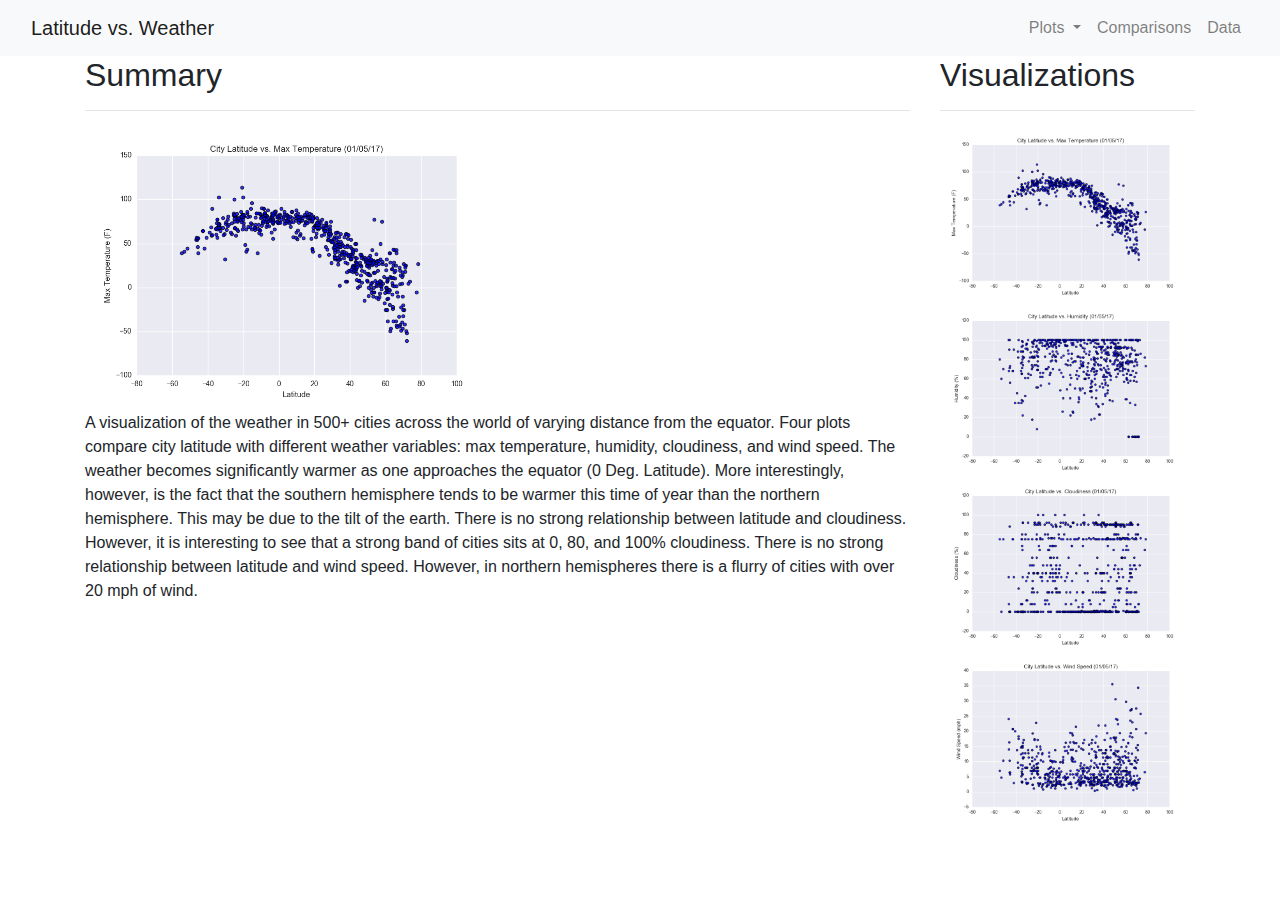
==== index.html @ 9cf39f4a "Update files and resources" ====
<!DOCTYPE html>
<html lang="en-us">

<head>
  <meta charset="UTF-8">
  <meta http-equiv="X-UA-Compatible" content="IE=edge">
  <meta name="viewport" content="width=device-width, initial-scale=1.0">
  <link rel="stylesheet" href="https://stackpath.bootstrapcdn.com/bootstrap/4.3.1/css/bootstrap.min.css" integrity="sha384-ggOyR0iXCbMQv3Xipma34MD+dH/1fQ784/j6cY/iJTQUOhcWr7x9JvoRxT2MZw1T" crossorigin="anonymous">
  <link rel="stylesheet" type="text/css" href="style.css">
  <title>Home</title>
</head>

<body>
  <nav class="navbar navbar-expand-md navbar-light bg-light">
    <div class="container-fluid">
      <a class="navbar-brand active" href="index.html">Latitude vs. Weather</a>
      <button class="navbar-toggler" type="button" data-bs-toggle="collapse" data-bs-target="#navbarSupportedContent" aria-controls="navbarSupportedContent" aria-expanded="false" aria-label="Toggle navigation">
        <span class="navbar-toggler-icon"></span>
      </button>
      <div class="collapse navbar-collapse d-flex justify-content-end" id="navbarSupportedContent">
        <ul class="navbar-nav">
          <li class="nav-item dropdown">
            <a class="nav-link dropdown-toggle" href="#" id="navbarDropdown" role="button" data-bs-toggle="dropdown" aria-expanded="false">
              Plots
            </a>
            <ul class="dropdown-menu" aria-labelledby="navbarDropdown" id="navbarDropdown">
              <li><a class="dropdown-item" href="figure1.html">Max Temperature</a></li>
              <li><a class="dropdown-item" href="figure2.html">Humidity</a></li>
              <li><a class="dropdown-item" href="figure3.html">Cloudiness</a></li>
              <li><a class="dropdown-item" href="figure4.html">Wind Speed</a></li>
            </ul>
          </li>
          <li class="nav-item">
            <a class="nav-link" href="comparisons.html">Comparisons</a>
          </li>
          <li class="nav-item">
            <a class="nav-link" href="cities.html">Data</a>
          </li>
        </ul>
      </div>
    </div>
  </nav>
  
  <div class="container">
    <div class="row">
      <div class="col-sm-12 col-md-9">
        <h2>Summary</h2>
        <hr>
        <img src="Resources\assets\images\Fig1.png" alt="City Latitude vs. Max Temperature" width=50%/>
        <p>
          A visualization of the weather in 500+ cities across the world of varying distance from the equator. Four plots compare city 
          latitude with different weather variables: max temperature, humidity, cloudiness, and wind speed.
          The weather becomes significantly warmer as one approaches the equator (0 Deg. Latitude). 
          More interestingly, however, is the fact that the southern hemisphere tends to be warmer this time of year than the northern hemisphere. This may be due to the tilt of the earth.
          There is no strong relationship between latitude and cloudiness. However, it is interesting to see that a strong band of cities sits at 0, 80, and 100% cloudiness.
          There is no strong relationship between latitude and wind speed. However, in northern hemispheres there is a flurry of cities with over 20 mph of wind.
        </p>
      </div>
      <div class="col-6 col-sm-6 col-md-3">
        <h2>Visualizations</h2>
        <hr>
          <a href="figure1.html" target="_blank"><img src="Resources\assets\images\Fig1.png" alt="City Latitude vs. Max Temperature" class="img-fluid"></a>
          <a href="figure2.html" target="_blank"><img src="Resources\assets\images\Fig2.png" alt="City Latitude vs. Humidity" class="img-fluid"></a>
          <a href="figure3.html" target="_blank"><img src="Resources\assets\images\Fig3.png" alt="City Latitude vs. Cloudiness" class="img-fluid"></a>
          <a href="figure4.html" target="_blank"><img src="Resources\assets\images\Fig4.png" alt="City Latitude vs. Wind Speed" class="img-fluid"></a>
      </div>
    </div>
  </div>
</body>

</html>
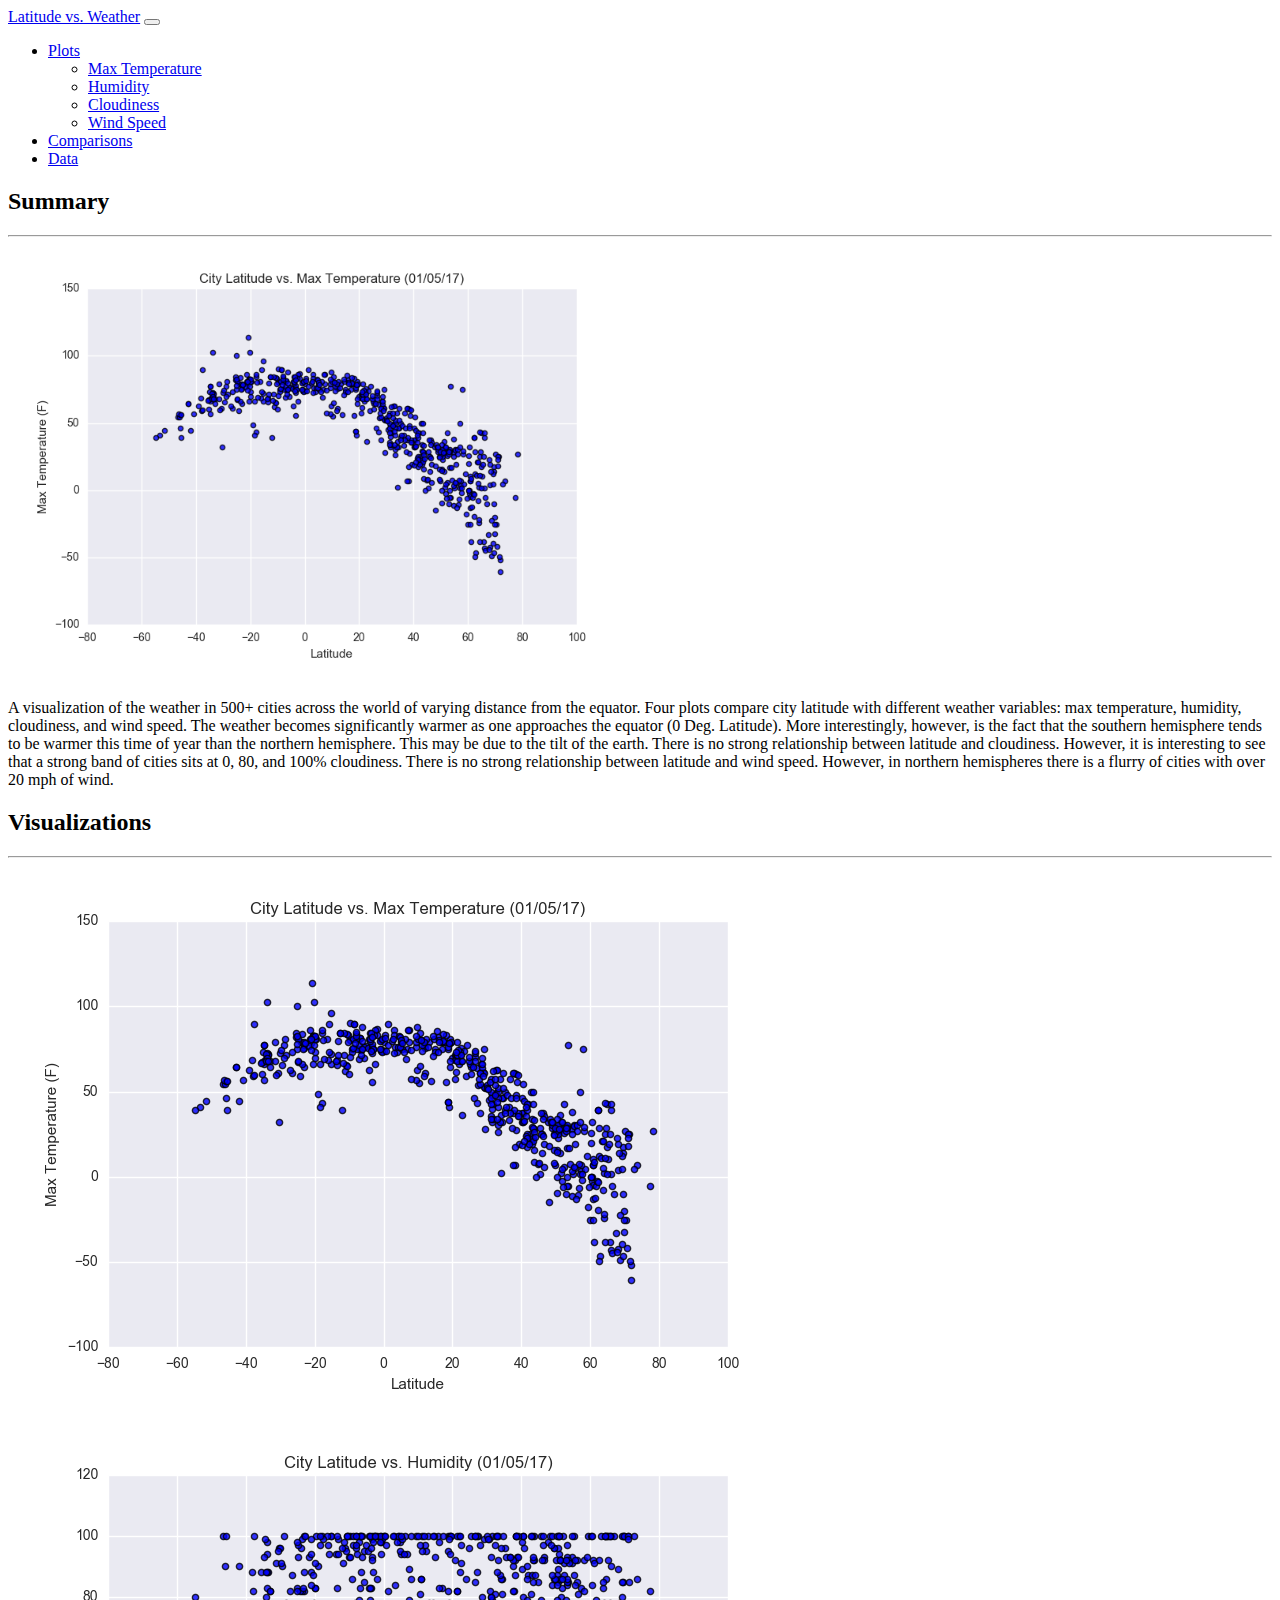
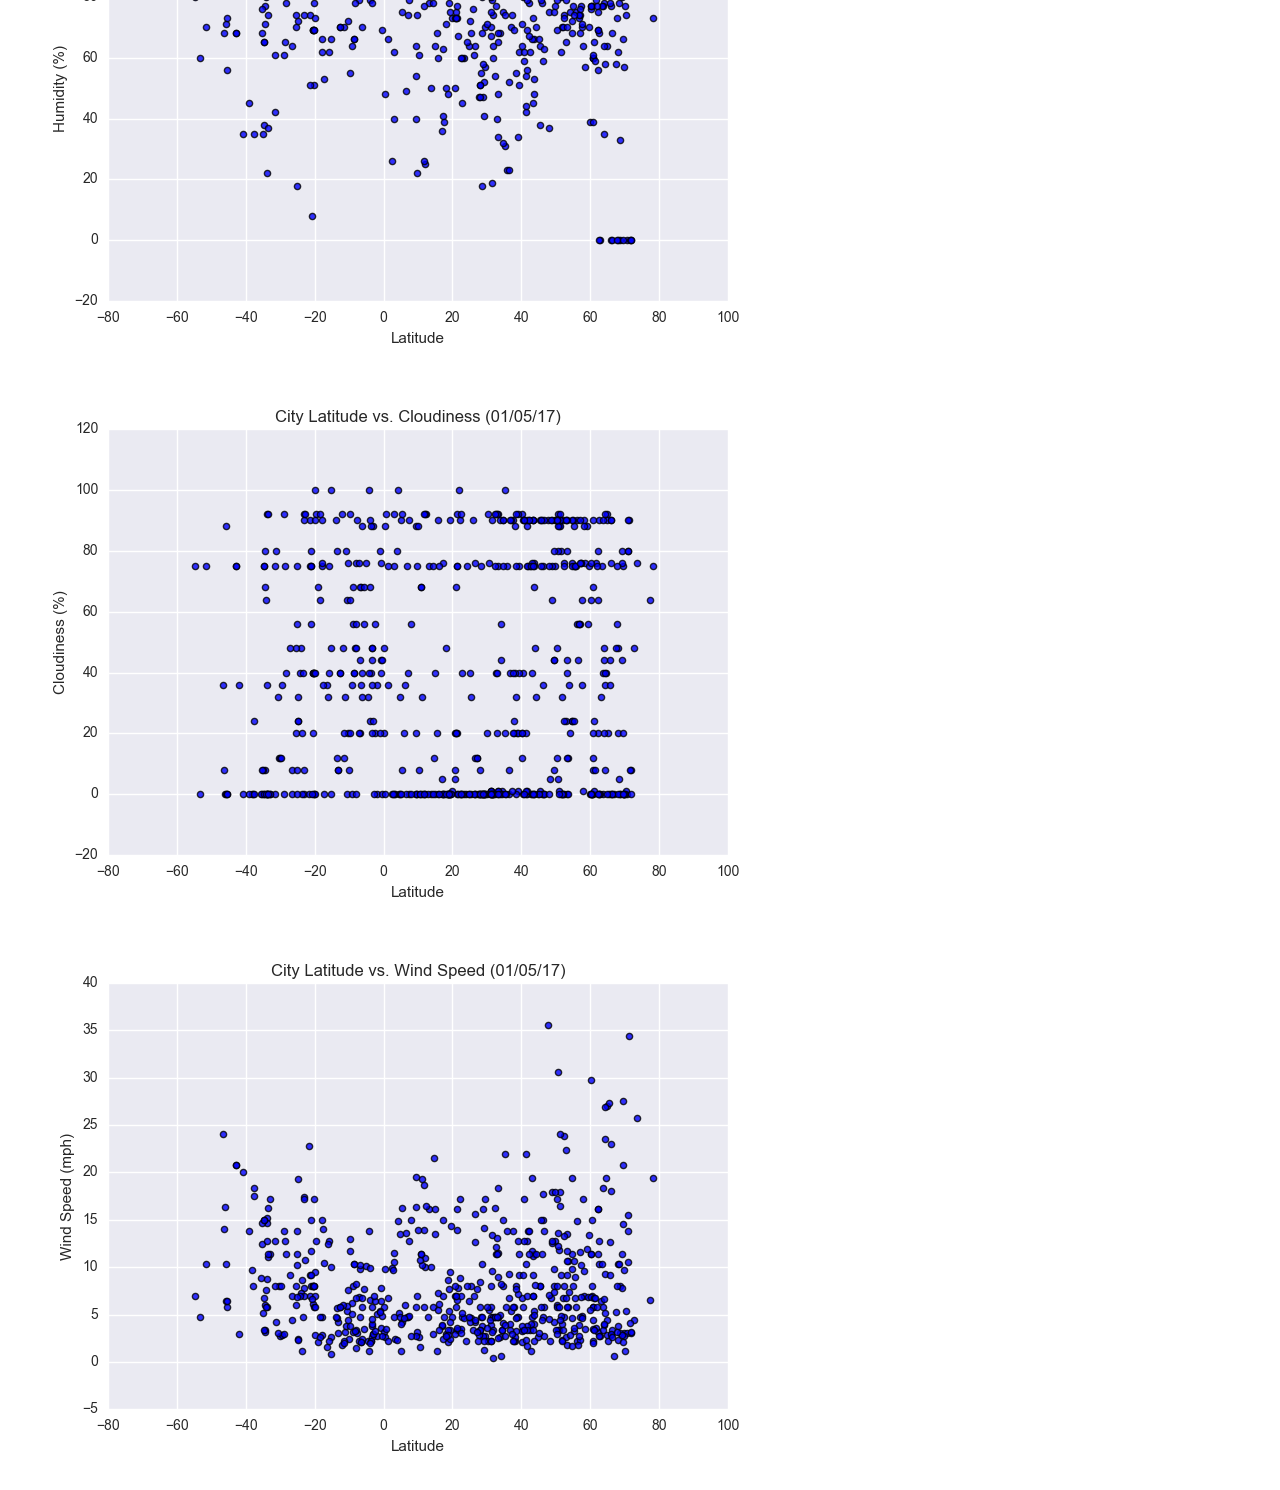
==== commit 1f241fd8: "Update All" ====
--- a/index.html
+++ b/index.html
@@ -5,25 +5,26 @@
   <meta charset="UTF-8">
   <meta http-equiv="X-UA-Compatible" content="IE=edge">
   <meta name="viewport" content="width=device-width, initial-scale=1.0">
-  <link rel="stylesheet" href="https://stackpath.bootstrapcdn.com/bootstrap/4.3.1/css/bootstrap.min.css" integrity="sha384-ggOyR0iXCbMQv3Xipma34MD+dH/1fQ784/j6cY/iJTQUOhcWr7x9JvoRxT2MZw1T" crossorigin="anonymous">
-  <link rel="stylesheet" type="text/css" href="style.css">
+  <link href="https://cdn.jsdelivr.net/npm/bootstrap@5.0.1/dist/css/bootstrap.min.css" rel="stylesheet" integrity="sha384-+0n0xVW2eSR5OomGNYDnhzAbDsOXxcvSN1TPprVMTNDbiYZCxYbOOl7+AMvyTG2x" crossorigin="anonymous">
+  <script src="https://cdn.jsdelivr.net/npm/bootstrap@5.0.1/dist/js/bootstrap.bundle.min.js" integrity="sha384-gtEjrD/SeCtmISkJkNUaaKMoLD0//ElJ19smozuHV6z3Iehds+3Ulb9Bn9Plx0x4" crossorigin="anonymous"></script>
+  <link rel="stylesheet" href="style.css" media="screen">
   <title>Home</title>
 </head>
 
 <body>
   <nav class="navbar navbar-expand-md navbar-light bg-light">
     <div class="container-fluid">
-      <a class="navbar-brand active" href="index.html">Latitude vs. Weather</a>
+      <a class="navbar-brand" href="index.html">Latitude vs. Weather</a>
       <button class="navbar-toggler" type="button" data-bs-toggle="collapse" data-bs-target="#navbarSupportedContent" aria-controls="navbarSupportedContent" aria-expanded="false" aria-label="Toggle navigation">
         <span class="navbar-toggler-icon"></span>
       </button>
-      <div class="collapse navbar-collapse d-flex justify-content-end" id="navbarSupportedContent">
-        <ul class="navbar-nav">
+      <div class="collapse navbar-collapse" id="navbarSupportedContent">
+        <ul class="navbar-nav ms-auto">
           <li class="nav-item dropdown">
             <a class="nav-link dropdown-toggle" href="#" id="navbarDropdown" role="button" data-bs-toggle="dropdown" aria-expanded="false">
               Plots
             </a>
-            <ul class="dropdown-menu" aria-labelledby="navbarDropdown" id="navbarDropdown">
+            <ul class="dropdown-menu" aria-labelledby="navbarDropdown">
               <li><a class="dropdown-item" href="figure1.html">Max Temperature</a></li>
               <li><a class="dropdown-item" href="figure2.html">Humidity</a></li>
               <li><a class="dropdown-item" href="figure3.html">Cloudiness</a></li>
@@ -34,7 +35,7 @@
             <a class="nav-link" href="comparisons.html">Comparisons</a>
           </li>
           <li class="nav-item">
-            <a class="nav-link" href="cities.html">Data</a>
+            <a class="nav-link" href="data.html">Data</a>
           </li>
         </ul>
       </div>
@@ -59,10 +60,10 @@
       <div class="col-6 col-sm-6 col-md-3">
         <h2>Visualizations</h2>
         <hr>
-          <a href="figure1.html" target="_blank"><img src="Resources\assets\images\Fig1.png" alt="City Latitude vs. Max Temperature" class="img-fluid"></a>
-          <a href="figure2.html" target="_blank"><img src="Resources\assets\images\Fig2.png" alt="City Latitude vs. Humidity" class="img-fluid"></a>
-          <a href="figure3.html" target="_blank"><img src="Resources\assets\images\Fig3.png" alt="City Latitude vs. Cloudiness" class="img-fluid"></a>
-          <a href="figure4.html" target="_blank"><img src="Resources\assets\images\Fig4.png" alt="City Latitude vs. Wind Speed" class="img-fluid"></a>
+          <a href="figure1.html"><img src="Resources\assets\images\Fig1.png" alt="City Latitude vs. Max Temperature" class="img-fluid"></a>
+          <a href="figure2.html"><img src="Resources\assets\images\Fig2.png" alt="City Latitude vs. Humidity" class="img-fluid"></a>
+          <a href="figure3.html"><img src="Resources\assets\images\Fig3.png" alt="City Latitude vs. Cloudiness" class="img-fluid"></a>
+          <a href="figure4.html"><img src="Resources\assets\images\Fig4.png" alt="City Latitude vs. Wind Speed" class="img-fluid"></a>
       </div>
     </div>
   </div>
